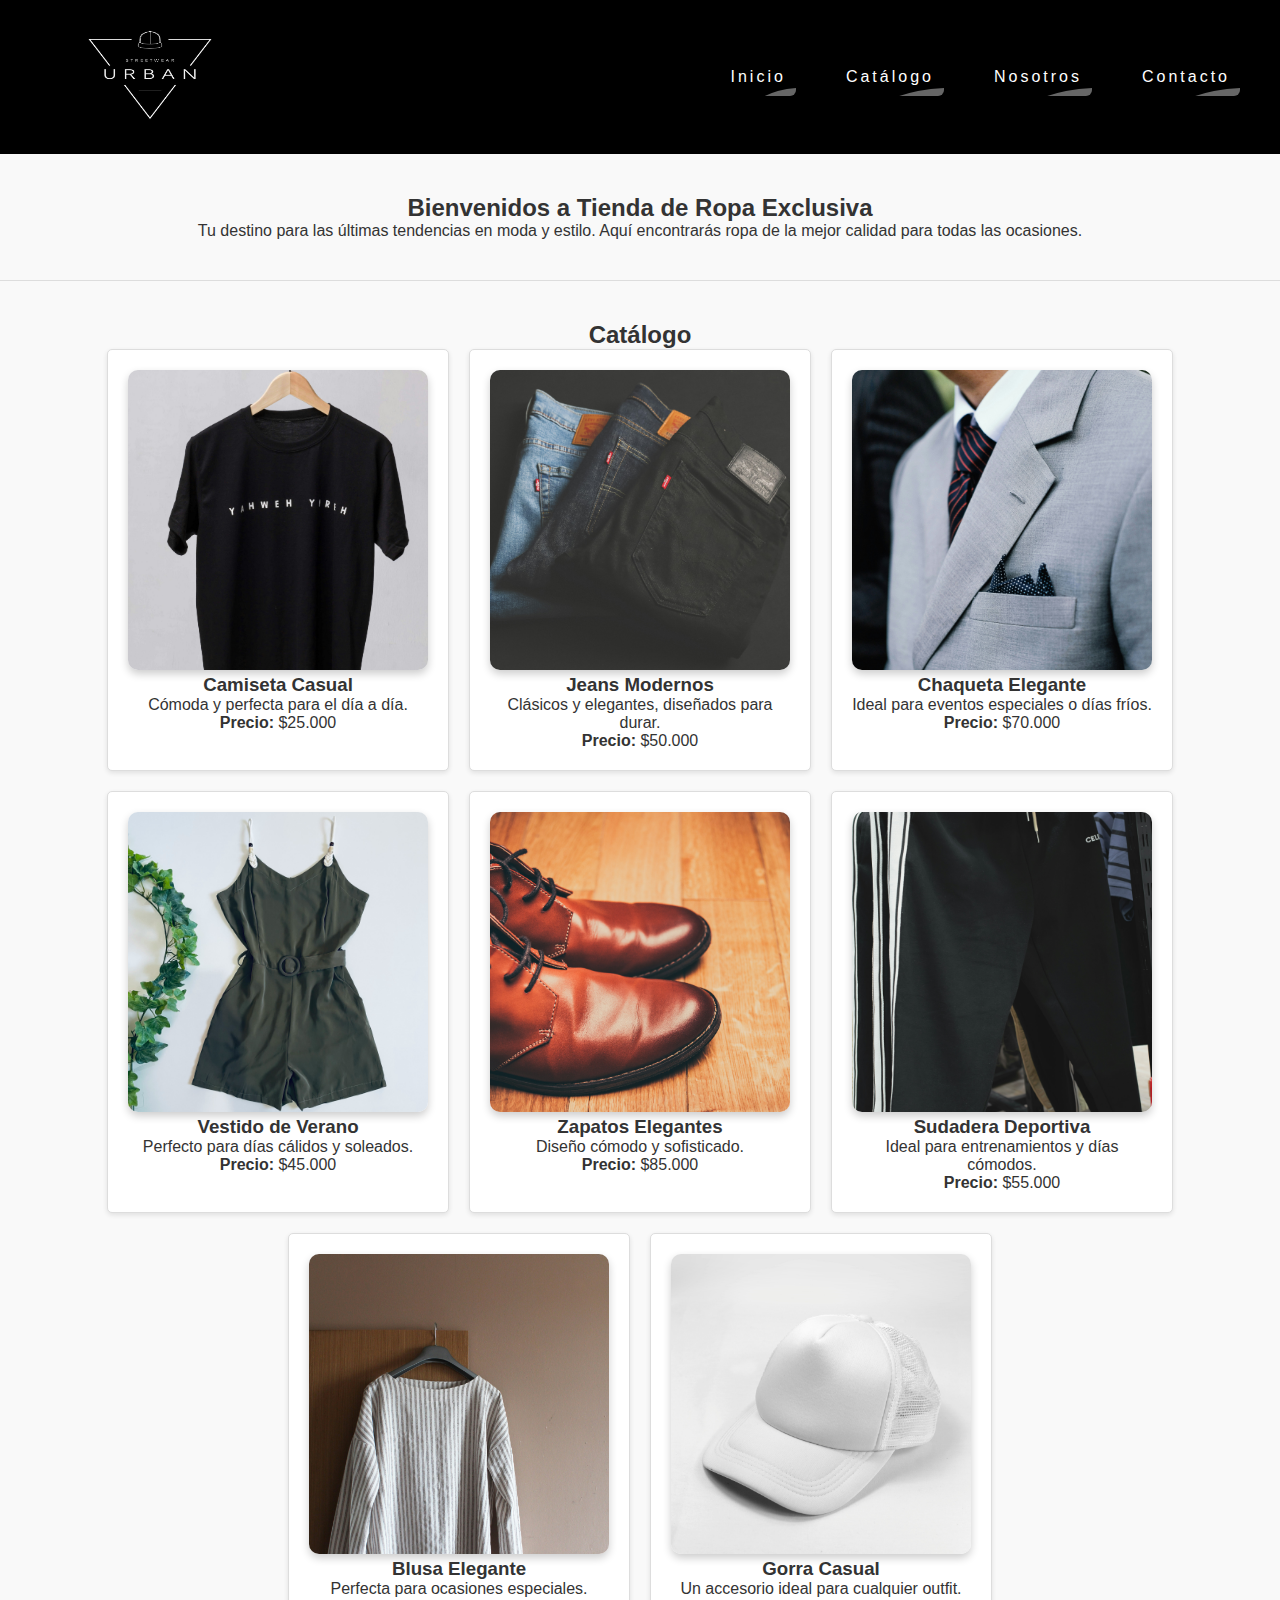
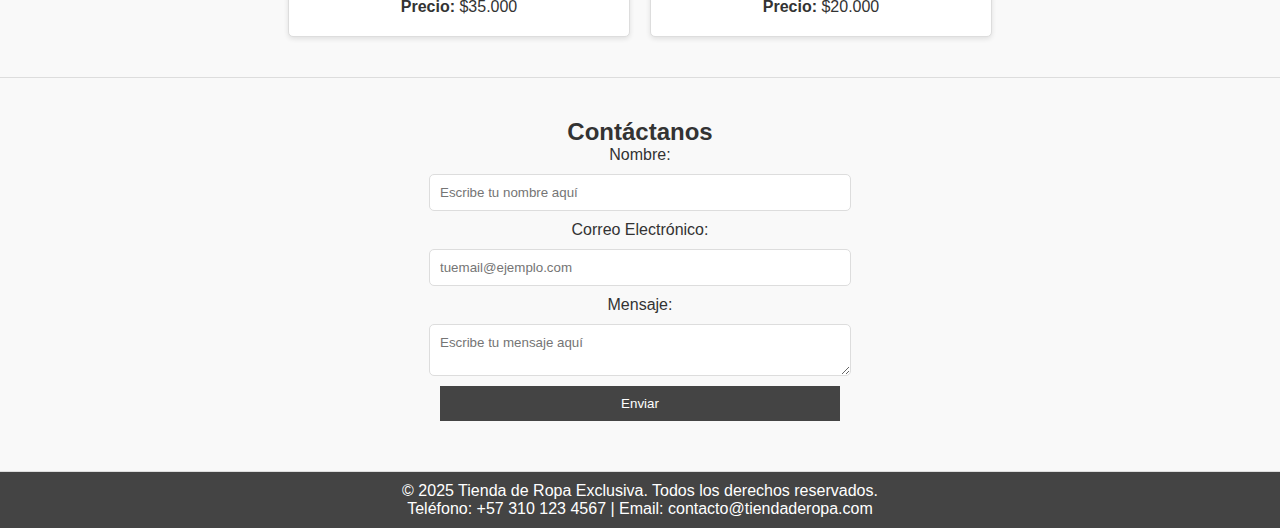
==== index.html @ e935ca28 "HTML y CSS" ====
<!DOCTYPE html>
<html lang="es">
<head>
    <meta charset="UTF-8">
    <meta name="viewport" content="width=device-width, initial-scale=1.0">
    <title>Tienda de Ropa Exclusiva</title>
    <meta name="description" content="Descubre las últimas tendencias en moda en Tienda de Ropa Exclusiva. Ofrecemos camisetas, pantalones, chaquetas y mucho más.">
    <meta name="keywords" content="moda, ropa, tienda de ropa, camisetas, pantalones, chaquetas">
    <link rel="stylesheet" href="css/style.css">
    <link rel="icon" href="img/logo.png">
</head>
<body>
    <header>
        <input type="checkbox" class="headerCheckbox" id="menu">
        <label for="menu" class="headerOpen-nav-button" role="button">=</label>

        <div class="headerLogo">
            <a href="index.html"><img src="img/logo.png" alt="No tiene internet" class="logo"></a>
        </div>

        <nav class="navbar">
            <ul class="navbarList">
                <a href="index.html"><button class="btn btn-1">Inicio</button></a>
                <a href="#catalogo"><button class="btn btn-1">Catálogo</button></a>
                <a href="nosotros.html"><button class="btn btn-1">Nosotros</button></a>
                <a href="#contacto"><button class="btn btn-1">Contacto</button></a>
            </ul>
        </nav>
    </header>
    <main>
        <section id="inicio" class="section">
            <h2>Bienvenidos a Tienda de Ropa Exclusiva</h2>
            <p>Tu destino para las últimas tendencias en moda y estilo. Aquí encontrarás ropa de la mejor calidad para todas las ocasiones.</p>
        </section>

        <section id="catalogo" class="section">
            <h2>Catálogo</h2>
            <div class="productos">
                <div class="producto">
                    <img src="img/camisa-casual.png" alt="Camiseta Casual">
                    <h3>Camiseta Casual</h3>
                    <p>Cómoda y perfecta para el día a día.</p>
                    <p><strong>Precio:</strong> $25.000</p>
                </div>
                <div class="producto">
                    <img src="img/jeans.png" alt="Jeans Modernos">
                    <h3>Jeans Modernos</h3>
                    <p>Clásicos y elegantes, diseñados para durar.</p>
                    <p><strong>Precio:</strong> $50.000</p>
                </div>
                <div class="producto">
                    <img src="img/chaqueta.png" alt="Chaqueta Elegante">
                    <h3>Chaqueta Elegante</h3>
                    <p>Ideal para eventos especiales o días fríos.</p>
                    <p><strong>Precio:</strong> $70.000</p>
                </div>
                <div class="producto">
                    <img src="img/vestido.png" alt="Vestido de Verano">
                    <h3>Vestido de Verano</h3>
                    <p>Perfecto para días cálidos y soleados.</p>
                    <p><strong>Precio:</strong> $45.000</p>
                </div>
                <div class="producto">
                    <img src="img/zapatos.png" alt="Zapatos Elegantes">
                    <h3>Zapatos Elegantes</h3>
                    <p>Diseño cómodo y sofisticado.</p>
                    <p><strong>Precio:</strong> $85.000</p>
                </div>
                <div class="producto">
                    <img src="img/sudadera.png" alt="Sudadera Deportiva">
                    <h3>Sudadera Deportiva</h3>
                    <p>Ideal para entrenamientos y días cómodos.</p>
                    <p><strong>Precio:</strong> $55.000</p>
                </div>
                <div class="producto">
                    <img src="img/blusa.png" alt="Blusa Elegante">
                    <h3>Blusa Elegante</h3>
                    <p>Perfecta para ocasiones especiales.</p>
                    <p><strong>Precio:</strong> $35.000</p>
                </div>
                <div class="producto">
                    <img src="img/gorra.png" alt="Gorra Casual">
                    <h3>Gorra Casual</h3>
                    <p>Un accesorio ideal para cualquier outfit.</p>
                    <p><strong>Precio:</strong> $20.000</p>
                </div>
            </div>
        </section>

        <section id="contacto" class="section">
            <h2>Contáctanos</h2>
            <form>
                <label for="nombre">Nombre:</label>
                <input type="text" id="nombre" name="nombre" placeholder="Escribe tu nombre aquí" required>
                <label for="email">Correo Electrónico:</label>
                <input type="email" id="email" name="email" placeholder="tuemail@ejemplo.com" required>
                <label for="mensaje">Mensaje:</label>
                <textarea id="mensaje" name="mensaje" placeholder="Escribe tu mensaje aquí" required></textarea>
                <button type="submit">Enviar</button>
            </form>
        </section>
    </main>

    <footer>
        <p>© 2025 Tienda de Ropa Exclusiva. Todos los derechos reservados.</p>
        <p>Teléfono: +57 310 123 4567 | Email: contacto@tiendaderopa.com</p>
    </footer>
</body>
</html>
---- css/style.css ----
* {
    font-family: sans-serif;
    margin: 0;
    padding: 0;
}

body {
    font-family: Arial, sans-serif;
    background-color: #f9f9f9;
    color: #333;
}


/* Header Section */
header {
    background-color: #000;
    display: flex;
    justify-content: space-between;
    align-items: center;
    container-type: inline-size;
    container-name: header;
}

.headerOpen-nav-button {
    color: #fff;
    font-size: 3rem;
    font-weight: 600;
    position: absolute;
    right: 10px;
    z-index: 20;
}

.headerOpen-nav-button:hover {
    opacity: .7;
}

header .headerCheckbox {
    display: none;
}

.navbar {
    display: none;
    background-color: #000;
    position: absolute;
    top: 0;
    width: 100vw;
    height: 100vh;
    z-index: 10;
}

.navbarList {
    background-color: #000;
    display: flex;
    flex-direction: column;
    height: 40vh;
    margin: auto;
    justify-content: space-evenly;
    font-size: 20px;
}

.btn {
    padding: 10px;
    background-color: transparent;
    color: #fff;
    border-radius: 6px;
    letter-spacing: 3px;
    position: relative;
}

.btn-1 {
    border: none;
    overflow: hidden;
}

.btn-1::before {
    content: '';
    background-color: #666;
    display: block;
    height: 200%;
    width: 150%;
    position: absolute;
    z-index: 10;
    transition: top .8s, left .8s;
    border-radius: 50%;
    top: 80%;
    left: 30%;
}

.btn-1:hover::before {
    top: -120%;
    left: -142%;
    background-color: #666;
}

.btn:hover {
    color: #fff;
}


.headerCheckbox:checked ~ .navbar {
    display: flex;
}

.logo {
    max-width: 100%;
    height: 150px;
}

/* Header Queries */

@container header (min-width: 600px) {
    .navbar {
        display: block;
        position: static;
        width: auto;
        height: auto;
        justify-content: center;
        background-color: #000;
    }

    .navbarList {
        flex-direction: row;
        width: auto;
        height: auto;
        gap: 40px;
        margin-right: 40px;
        background-color: #000;
    }

    .btn {
        font-size: 1rem;
    }

    .headerOpen-nav-button {
        display: none;
    }

    .logo {
        width: 200px;
        margin-left: 50px;
    }
}

/* End of header section */

.section {
    padding: 40px;
    text-align: center;
    border-bottom: 1px solid #ddd;
}

.productos {
    display: flex;
    justify-content: center;
    flex-wrap: wrap;
    gap: 20px;
}

.producto img {
    width: 100%;
    max-width: 300px;
    height: 300px;
    border-radius: 10px;
    box-shadow: 0 4px 8px rgba(0, 0, 0, 0.2);
    object-fit: cover;
}

.producto {
    background-color: #fff;
    border: 1px solid #ddd;
    padding: 20px;
    text-align: center;
    border-radius: 5px;
    box-shadow: 0 2px 5px rgba(0, 0, 0, 0.1);
    width: 300px;
}

form {
    display: flex;
    flex-direction: column;
    align-items: center;
    max-width: 400px;
    margin: 0 auto;
}

form label, form input, form textarea, form button {
    width: 100%;
    margin-bottom: 10px;
}

form input, form textarea {
    padding: 10px;
    border: 1px solid #ddd;
    border-radius: 5px;
}

form button {
    background-color: #444;
    color: #fff;
    border: none;
    padding: 10px;
    cursor: pointer;
}

footer {
    background-color: #444;
    color: #fff;
    text-align: center;
    padding: 10px;
}

@media (max-width: 768px) {
    .productos {
        flex-direction: column;
        align-items: center;
    }
}
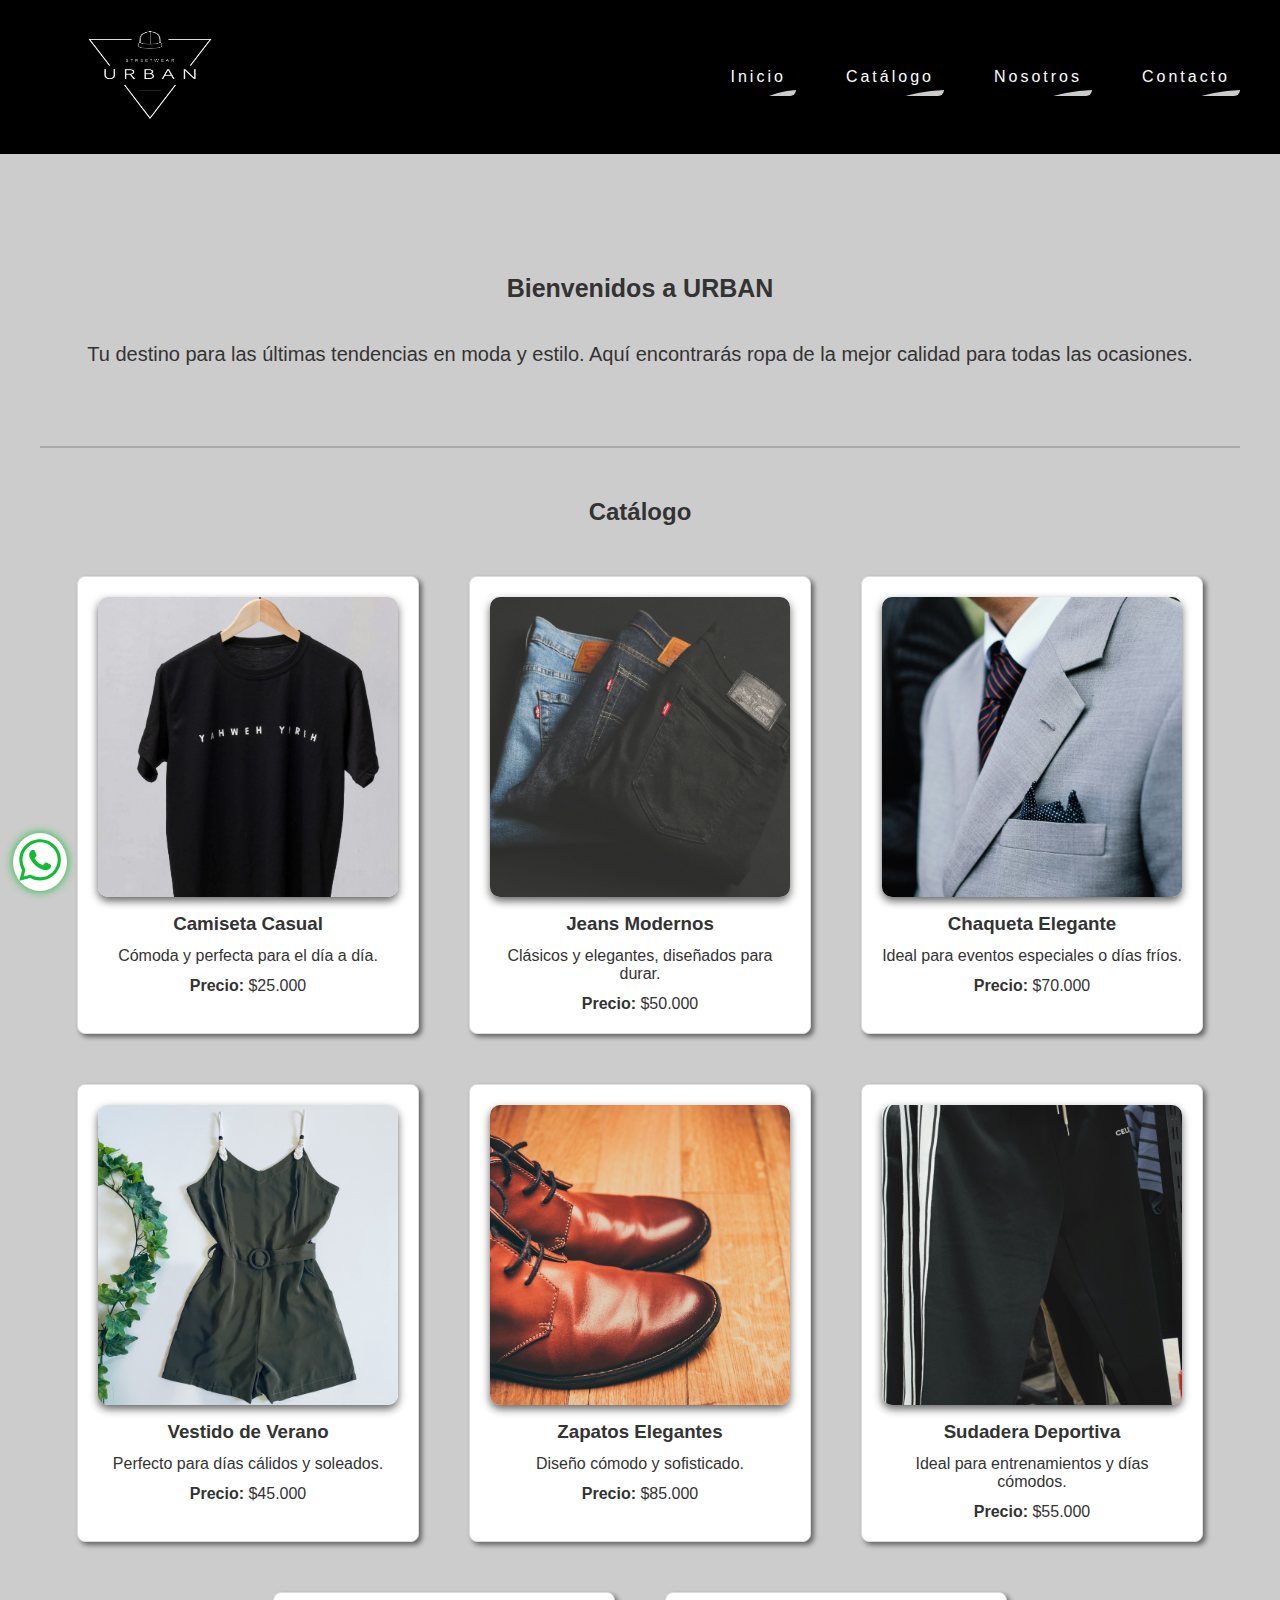
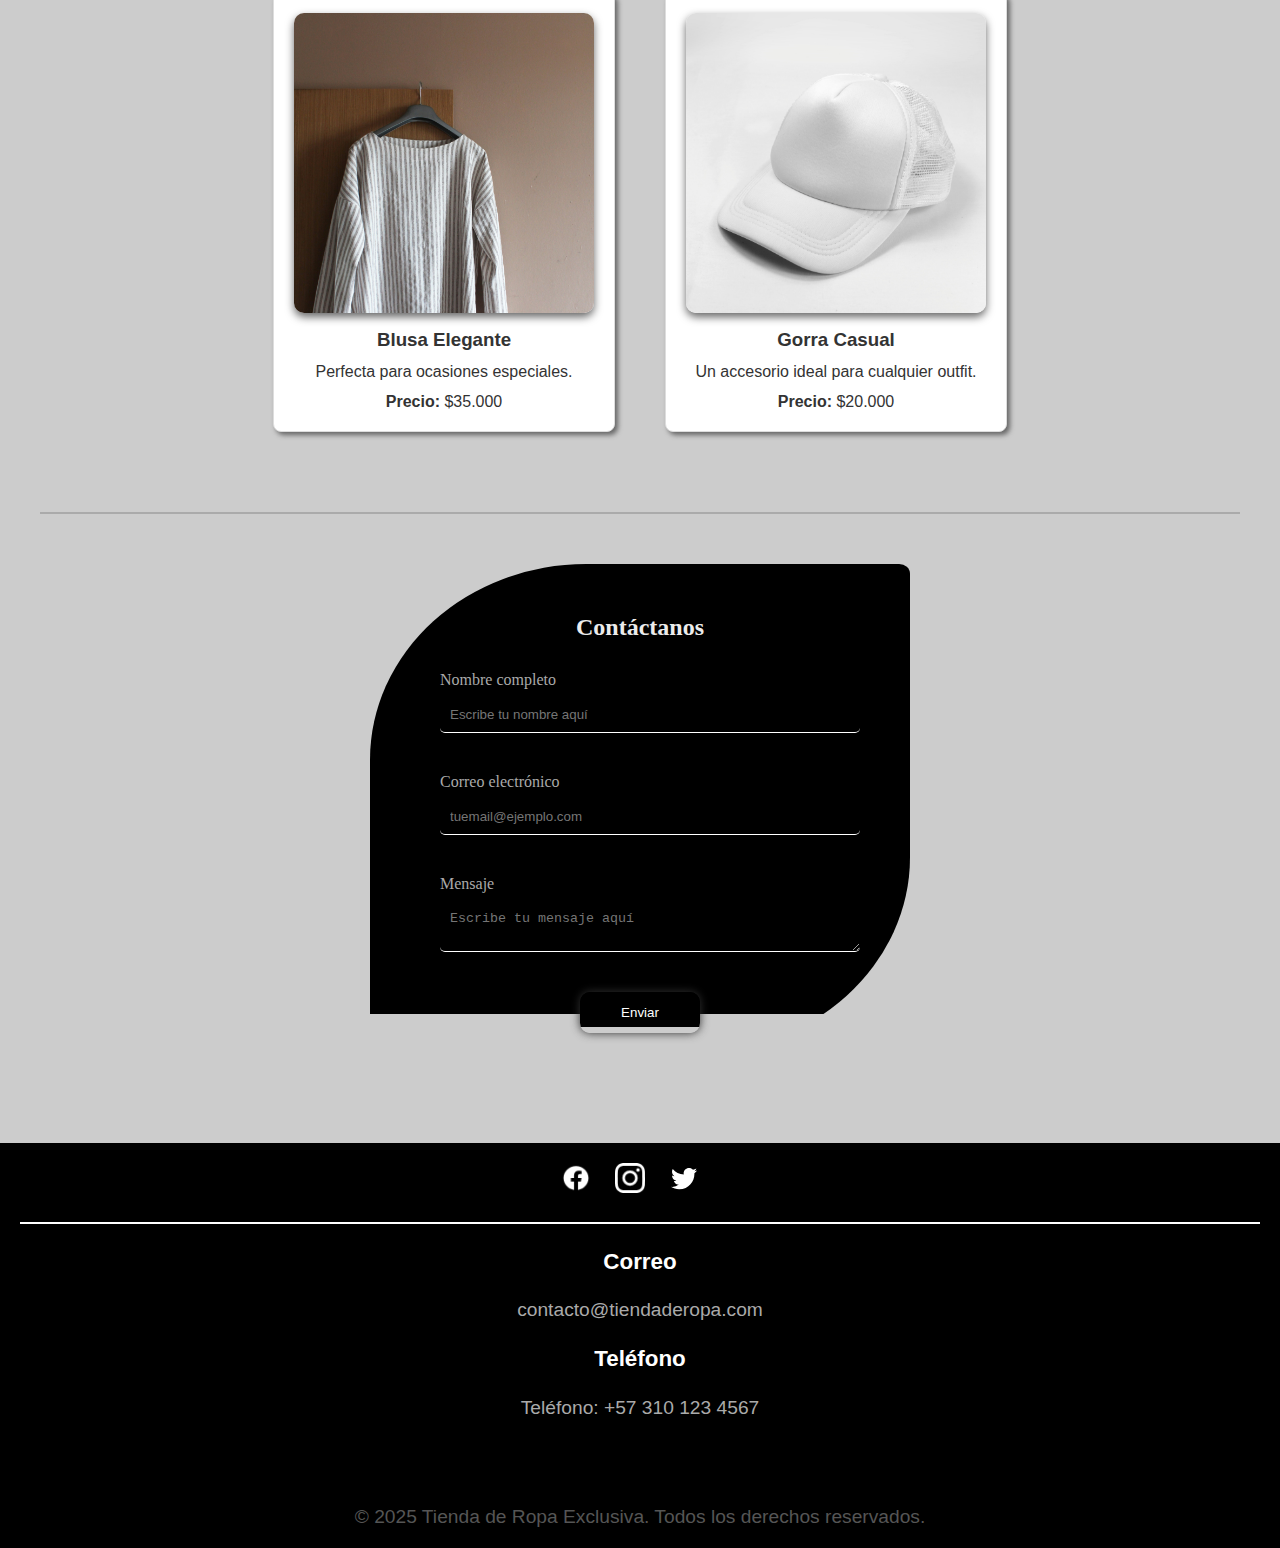
==== commit 48c3ff90: "Últimos deatlles" ====
--- a/index.html
+++ b/index.html
@@ -1,15 +1,23 @@
 <!DOCTYPE html>
 <html lang="es">
+
 <head>
     <meta charset="UTF-8">
     <meta name="viewport" content="width=device-width, initial-scale=1.0">
     <title>Tienda de Ropa Exclusiva</title>
-    <meta name="description" content="Descubre las últimas tendencias en moda en Tienda de Ropa Exclusiva. Ofrecemos camisetas, pantalones, chaquetas y mucho más.">
+    <meta name="description"
+        content="Descubre las últimas tendencias en moda en Tienda de Ropa Exclusiva. Ofrecemos camisetas, pantalones, chaquetas y mucho más.">
     <meta name="keywords" content="moda, ropa, tienda de ropa, camisetas, pantalones, chaquetas">
     <link rel="stylesheet" href="css/style.css">
     <link rel="icon" href="img/logo.png">
 </head>
+
 <body>
+
+    <div class="iconWhatsapp">
+        <img src="img/whatsapp.svg" alt="No tiene internet">
+    </div>
+
     <header>
         <input type="checkbox" class="headerCheckbox" id="menu">
         <label for="menu" class="headerOpen-nav-button" role="button">=</label>
@@ -27,13 +35,15 @@
             </ul>
         </nav>
     </header>
+
     <main>
         <section id="inicio" class="section">
-            <h2>Bienvenidos a Tienda de Ropa Exclusiva</h2>
-            <p>Tu destino para las últimas tendencias en moda y estilo. Aquí encontrarás ropa de la mejor calidad para todas las ocasiones.</p>
+            <h2>Bienvenidos a URBAN</h2>
+            <p>Tu destino para las últimas tendencias en moda y estilo. Aquí encontrarás ropa de la mejor calidad para
+                todas las ocasiones.</p>
         </section>
 
-        <section id="catalogo" class="section">
+        <section id="catalogo" class="section-2">
             <h2>Catálogo</h2>
             <div class="productos">
                 <div class="producto">
@@ -87,23 +97,49 @@
             </div>
         </section>
 
-        <section id="contacto" class="section">
-            <h2>Contáctanos</h2>
-            <form>
-                <label for="nombre">Nombre:</label>
-                <input type="text" id="nombre" name="nombre" placeholder="Escribe tu nombre aquí" required>
-                <label for="email">Correo Electrónico:</label>
-                <input type="email" id="email" name="email" placeholder="tuemail@ejemplo.com" required>
-                <label for="mensaje">Mensaje:</label>
-                <textarea id="mensaje" name="mensaje" placeholder="Escribe tu mensaje aquí" required></textarea>
-                <button type="submit">Enviar</button>
-            </form>
+        <section class="section-3">
+            <div class="container-contact">
+                <h2>Contáctanos</h2>
+                <form>
+                    <label for="nombre">Nombre completo</label>
+                    <input type="text" id="nombre" name="nombre" placeholder="Escribe tu nombre aquí" required>
+                    <label for="email">Correo electrónico</label>
+                    <input type="email" id="email" name="email" placeholder="tuemail@ejemplo.com" required>
+                    <label for="mensaje">Mensaje</label>
+                    <textarea id="mensaje" name="mensaje" placeholder="Escribe tu mensaje aquí" required></textarea>
+                    <button type="submit">Enviar</button>
+                </form>
+            </div>
         </section>
     </main>
 
-    <footer>
-        <p>© 2025 Tienda de Ropa Exclusiva. Todos los derechos reservados.</p>
-        <p>Teléfono: +57 310 123 4567 | Email: contacto@tiendaderopa.com</p>
+    <footer id="contacto">
+        <div class="container-footer">
+            <div class="icons">
+                <img src="img/icon-facebook.png" alt="No tiene internet">
+                <img src="img/icon-instagram.png" alt="No tiene internet">
+                <img src="img/twitter.svg" alt="No tiene internet">
+            </div>
+
+            <div class="footerContact email">
+                <h4>Correo</h4>
+                <p>
+                    contacto@tiendaderopa.com
+                </p>
+            </div>
+
+            <div class="footerContact">
+                <h4>Teléfono</h4>
+                <p>
+                    Teléfono: +57 310 123 4567
+                </p>
+            </div>
+
+            <p class="copyright">
+                © 2025 Tienda de Ropa Exclusiva. Todos los derechos reservados.
+            </p>
+        </div>
     </footer>
 </body>
-</html>
+
+</html>--- a/css/style.css
+++ b/css/style.css
@@ -1,17 +1,37 @@
 * {
-    font-family: sans-serif;
     margin: 0;
     padding: 0;
 }
 
+html {
+    scroll-behavior: smooth;
+}
+
 body {
-    font-family: Arial, sans-serif;
-    background-color: #f9f9f9;
+    font-family: sans-serif;
+    background-color: #ccc;
     color: #333;
 }
 
 
+.iconWhatsapp {
+    padding: 2px;
+    background-color: #fff;
+    box-shadow: 0 0 10px #1b3;
+    border-radius: 50%;
+    position: fixed;
+    left: 1%;
+    bottom: 1%;
+    z-index: 50;
+}
+
+.iconWhatsapp img {
+    width: 50px;
+}
+
+
 /* Header Section */
+
 header {
     background-color: #000;
     display: flex;
@@ -55,8 +75,8 @@
     height: 40vh;
     margin: auto;
     justify-content: space-evenly;
-    font-size: 20px;
-}
+}
+
 
 .btn {
     padding: 10px;
@@ -65,6 +85,7 @@
     border-radius: 6px;
     letter-spacing: 3px;
     position: relative;
+    font-size: 16px;
 }
 
 .btn-1 {
@@ -74,7 +95,7 @@
 
 .btn-1::before {
     content: '';
-    background-color: #666;
+    background-color: #ccc;
     display: block;
     height: 200%;
     width: 150%;
@@ -82,14 +103,15 @@
     z-index: 10;
     transition: top .8s, left .8s;
     border-radius: 50%;
-    top: 80%;
+    top: 85%;
     left: 30%;
 }
 
 .btn-1:hover::before {
     top: -120%;
-    left: -142%;
-    background-color: #666;
+    left: -135%;
+    background: linear-gradient(#000 90%, #666);
+    box-shadow: 0 0 10px #666;
 }
 
 .btn:hover {
@@ -97,7 +119,7 @@
 }
 
 
-.headerCheckbox:checked ~ .navbar {
+.headerCheckbox:checked~.navbar {
     display: flex;
 }
 
@@ -143,26 +165,69 @@
 
 /* End of header section */
 
+
+
+/* Main section */
+
+main {
+    padding: 40px;
+}
+
 .section {
     padding: 40px;
-    text-align: center;
-    border-bottom: 1px solid #ddd;
+    padding-bottom: 80px;
+    text-align: center;
+    border-bottom: 2px solid #aaa;
+
+        h2,
+        p {
+            padding-top: 40px;
+        }
+
+        h2 {
+            font-size: 25px;
+        }
+
+        p {
+            font-size: 20px;
+        }
+}
+
+.section-2 {
+    text-align: center;
+    padding-bottom: 80px;
+
+
+        h2 {
+            padding: 50px 0;
+        }
+
+        h3,
+        p {
+            padding-top: 12px;
+        }
 }
 
 .productos {
     display: flex;
     justify-content: center;
     flex-wrap: wrap;
-    gap: 20px;
-}
+    gap: 50px;
+}
+
 
 .producto img {
     width: 100%;
     max-width: 300px;
     height: 300px;
     border-radius: 10px;
-    box-shadow: 0 4px 8px rgba(0, 0, 0, 0.2);
+    box-shadow: 0 4px 8px #666;
     object-fit: cover;
+    transition: transform .25s;
+}
+
+.producto img:hover {
+    transform: translateY(-10px);
 }
 
 .producto {
@@ -170,48 +235,153 @@
     border: 1px solid #ddd;
     padding: 20px;
     text-align: center;
-    border-radius: 5px;
-    box-shadow: 0 2px 5px rgba(0, 0, 0, 0.1);
+    border-radius: 8px;
+    box-shadow: 3px 3px 5px #666;
     width: 300px;
+    transition: background .25s;
+}
+
+.producto:hover {
+    background: radial-gradient(#aaaf, #cccf);
+}
+
+.section-3 {
+    padding: 50px 0;
+    border-top: 2px solid #aaa;
+    font-family: Georgia, 'Times New Roman', Times, serif;
+
+    .container-contact {
+        padding: 20px;
+        width: 500px;
+        background: linear-gradient( #000 92%, #ccc 50%);
+        margin: auto;
+        border-radius: 40% 2%;
+        transition: 20s;
+    }
+}
+
+.container-contact h2 {
+    text-align: center;
+    margin: 30px 0;
+    color: #ececec;
 }
 
 form {
     display: flex;
     flex-direction: column;
-    align-items: center;
     max-width: 400px;
     margin: 0 auto;
 }
 
-form label, form input, form textarea, form button {
+form label {
+    margin-bottom: 8px;
+    color: #aaa;
+}
+
+form input,
+form textarea{
     width: 100%;
-    margin-bottom: 10px;
-}
-
-form input, form textarea {
+    margin-bottom: 40px;
     padding: 10px;
     border: 1px solid #ddd;
     border-radius: 5px;
-}
+    background-color: transparent;
+    border: none;
+    border-bottom: 1px solid #fff;
+    color: #ddd;
+}
+
 
 form button {
-    background-color: #444;
+    background: linear-gradient( #000 85%, #ccc 50%);
+    box-shadow: 0 0 10px #333;
     color: #fff;
     border: none;
-    padding: 10px;
+    padding: 13px;
     cursor: pointer;
-}
-
-footer {
-    background-color: #444;
-    color: #fff;
-    text-align: center;
-    padding: 10px;
-}
+    width: 30%;
+    margin: auto;
+    border-radius: 10px;
+}
+
+form button:hover {
+    background: #ccc;
+    color: #000;
+}
+
 
 @media (max-width: 768px) {
     .productos {
         flex-direction: column;
         align-items: center;
     }
-}+}
+
+/* End of Main section */
+
+
+/* Footer section */
+
+footer {
+    background-color: #000;
+    color: #fff;
+    max-width: 100%;
+    padding: 20px;
+    text-align: center;
+    position: relative;
+}
+
+.icons img {
+    margin-right: 20px;
+    cursor: pointer;
+    width: 30px;
+    transition: transform .25s;
+}
+
+.icons img:hover {
+    transform: translateY(-5px);
+}
+
+.container-footer img {
+    font-size: 55px;
+}
+
+.footerContact h4 {
+    text-decoration: none;
+    color: #fff;
+}
+
+.footerContact p {
+    color: #aaa;
+}
+
+.email {
+    border-top: 2px solid #fff;
+    margin-top: 10px;
+}
+
+.copyright {
+    margin-top: 7%;
+    margin-bottom: 0;
+    color: #555;
+}
+
+.footerContact, .footerContact h4, .footerContact p {
+    margin-top: 2%;
+}
+
+/* Footer Queries */
+@media (min-width: 600px) {
+    .footerContact h4 {
+        font-size: 1.4rem;
+    }
+
+    .footerContact p {
+        font-size: 1.2rem;
+    }
+
+    .copyright {
+        font-size: 1.2rem;
+    }
+}
+
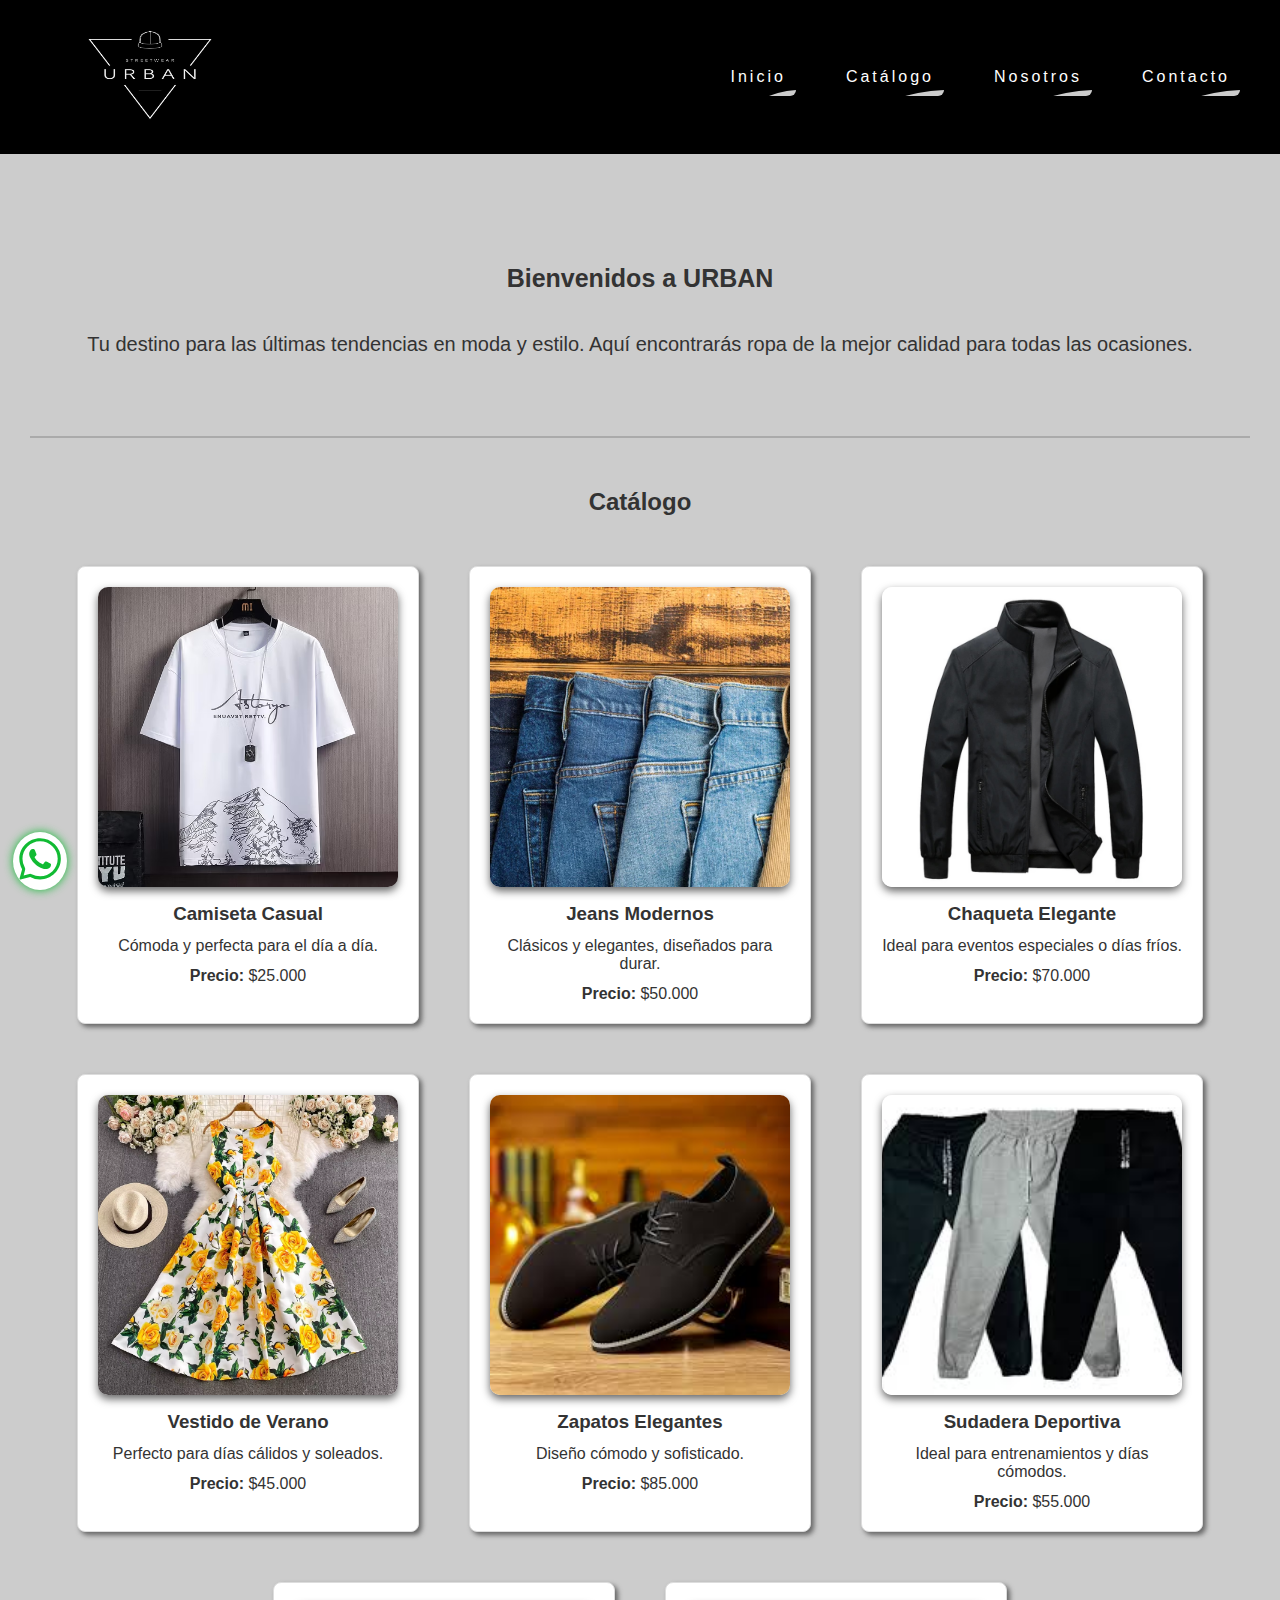
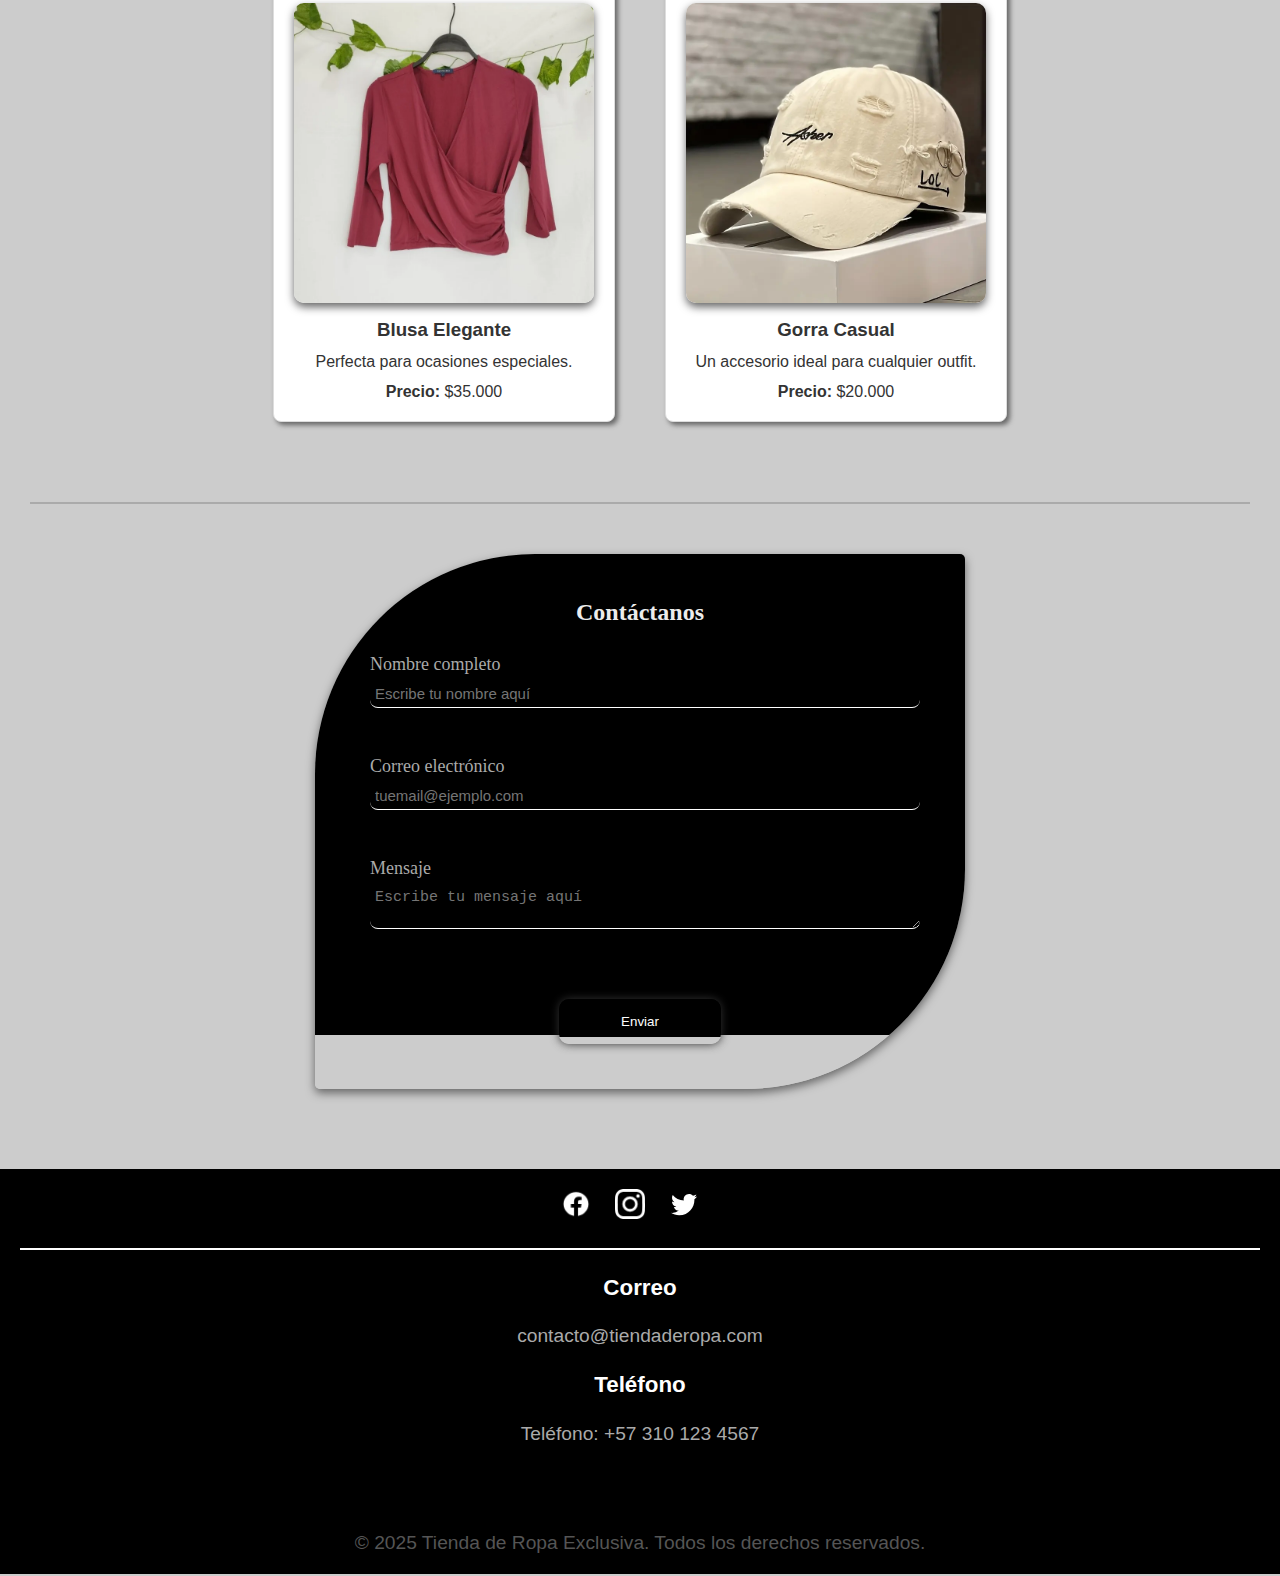
==== commit c5d8157f: "Mejora imagenes" ====
--- a/index.html
+++ b/index.html
@@ -47,7 +47,7 @@
             <h2>Catálogo</h2>
             <div class="productos">
                 <div class="producto">
-                    <img src="img/camisa-casual.png" alt="Camiseta Casual">
+                    <img src="img/camisa.png" alt="Camiseta Casual">
                     <h3>Camiseta Casual</h3>
                     <p>Cómoda y perfecta para el día a día.</p>
                     <p><strong>Precio:</strong> $25.000</p>
--- a/css/style.css
+++ b/css/style.css
@@ -20,14 +20,32 @@
     box-shadow: 0 0 10px #1b3;
     border-radius: 50%;
     position: fixed;
-    left: 1%;
-    bottom: 1%;
-    z-index: 50;
+    left: 1%; 
+    bottom: 1%; 
+    z-index: 50; 
+    width: 50px; 
 }
 
 .iconWhatsapp img {
-    width: 50px;
-}
+    width: 100%; 
+}
+
+@media (max-width: 600px) {
+    .iconWhatsapp {
+        left: 1%; 
+        bottom: 1%;
+        width: 40px; 
+    }
+}
+
+
+@media (min-width: 600px) {
+    .iconWhatsapp {
+        bottom: 10px; 
+        left: 1%; 
+    }
+}
+
 
 
 /* Header Section */
@@ -48,6 +66,7 @@
     position: absolute;
     right: 10px;
     z-index: 20;
+    cursor: pointer;
 }
 
 .headerOpen-nav-button:hover {
@@ -86,6 +105,7 @@
     letter-spacing: 3px;
     position: relative;
     font-size: 16px;
+    cursor: pointer;
 }
 
 .btn-1 {
@@ -170,7 +190,7 @@
 /* Main section */
 
 main {
-    padding: 40px;
+    padding: 30px;
 }
 
 .section {
@@ -179,18 +199,18 @@
     text-align: center;
     border-bottom: 2px solid #aaa;
 
-        h2,
-        p {
-            padding-top: 40px;
-        }
-
-        h2 {
-            font-size: 25px;
-        }
-
-        p {
-            font-size: 20px;
-        }
+    h2,
+    p {
+        padding-top: 40px;
+    }
+
+    h2 {
+        font-size: 25px;
+    }
+
+    p {
+        font-size: 20px;
+    }
 }
 
 .section-2 {
@@ -198,14 +218,14 @@
     padding-bottom: 80px;
 
 
-        h2 {
-            padding: 50px 0;
-        }
-
-        h3,
-        p {
-            padding-top: 12px;
-        }
+    h2 {
+        padding: 50px 0;
+    }
+
+    h3,
+    p {
+        padding-top: 12px;
+    }
 }
 
 .productos {
@@ -249,59 +269,62 @@
     padding: 50px 0;
     border-top: 2px solid #aaa;
     font-family: Georgia, 'Times New Roman', Times, serif;
-
-    .container-contact {
-        padding: 20px;
-        width: 500px;
-        background: linear-gradient( #000 92%, #ccc 50%);
-        margin: auto;
-        border-radius: 40% 2%;
-        transition: 20s;
-    }
+}
+
+.container-contact {
+    padding: 25px;
+    width: 50%;
+    max-width: 600px;
+    background: linear-gradient(#000 90%, #ccc 50%);
+    margin: auto;
+    border-radius: 220px 5px;
+    box-shadow: 0 4px 10px rgba(0, 0, 0, 0.5);
 }
 
 .container-contact h2 {
     text-align: center;
-    margin: 30px 0;
+    margin: 20px 0;
     color: #ececec;
 }
 
 form {
     display: flex;
     flex-direction: column;
-    max-width: 400px;
+    max-width: 90%;
     margin: 0 auto;
 }
 
 form label {
-    margin-bottom: 8px;
     color: #aaa;
+    padding-bottom: 5px;
+    padding-top: 8px;
+    font-size: 18px;
 }
 
 form input,
-form textarea{
+form textarea {
     width: 100%;
     margin-bottom: 40px;
-    padding: 10px;
-    border: 1px solid #ddd;
-    border-radius: 5px;
-    background-color: transparent;
+    padding: 5px;
     border: none;
     border-bottom: 1px solid #fff;
+    border-radius: 8px;
+    background-color: transparent;
     color: #ddd;
-}
-
+    font-size: 15px;
+}
 
 form button {
-    background: linear-gradient( #000 85%, #ccc 50%);
+    background: linear-gradient(#000 85%, #ccc 50%);
     box-shadow: 0 0 10px #333;
     color: #fff;
     border: none;
-    padding: 13px;
+    padding: 15px;
     cursor: pointer;
     width: 30%;
-    margin: auto;
+    margin: 20px auto;
     border-radius: 10px;
+    margin-top: 30px;
 }
 
 form button:hover {
@@ -309,13 +332,51 @@
     color: #000;
 }
 
-
+/* Ajustes Responsivos */
 @media (max-width: 768px) {
-    .productos {
-        flex-direction: column;
-        align-items: center;
-    }
-}
+    .container-contact {
+        width: 100%;
+        padding: 5px;
+    }
+
+    form {
+        max-width: 100%;
+        padding: 25px;
+    }
+
+    form button {
+        width: 30%;
+    }
+}
+
+@media (max-width: 480px) {
+    .container-contact {
+        width: 100%;
+        border-radius: 5px;
+        padding: 10px;
+    }
+
+    form {
+        padding: 10px;
+    }
+
+    form label {
+        font-size: 15px;
+    }
+
+    form input,
+    form textarea {
+        width: 95%;
+        font-size: 12px;
+        padding: 10px;
+    }
+
+    form button {
+        width: 50%;
+        padding: 12px 8px;
+    }
+}
+
 
 /* End of Main section */
 
@@ -366,7 +427,9 @@
     color: #555;
 }
 
-.footerContact, .footerContact h4, .footerContact p {
+.footerContact,
+.footerContact h4,
+.footerContact p {
     margin-top: 2%;
 }
 
@@ -383,5 +446,4 @@
     .copyright {
         font-size: 1.2rem;
     }
-}
-
+}